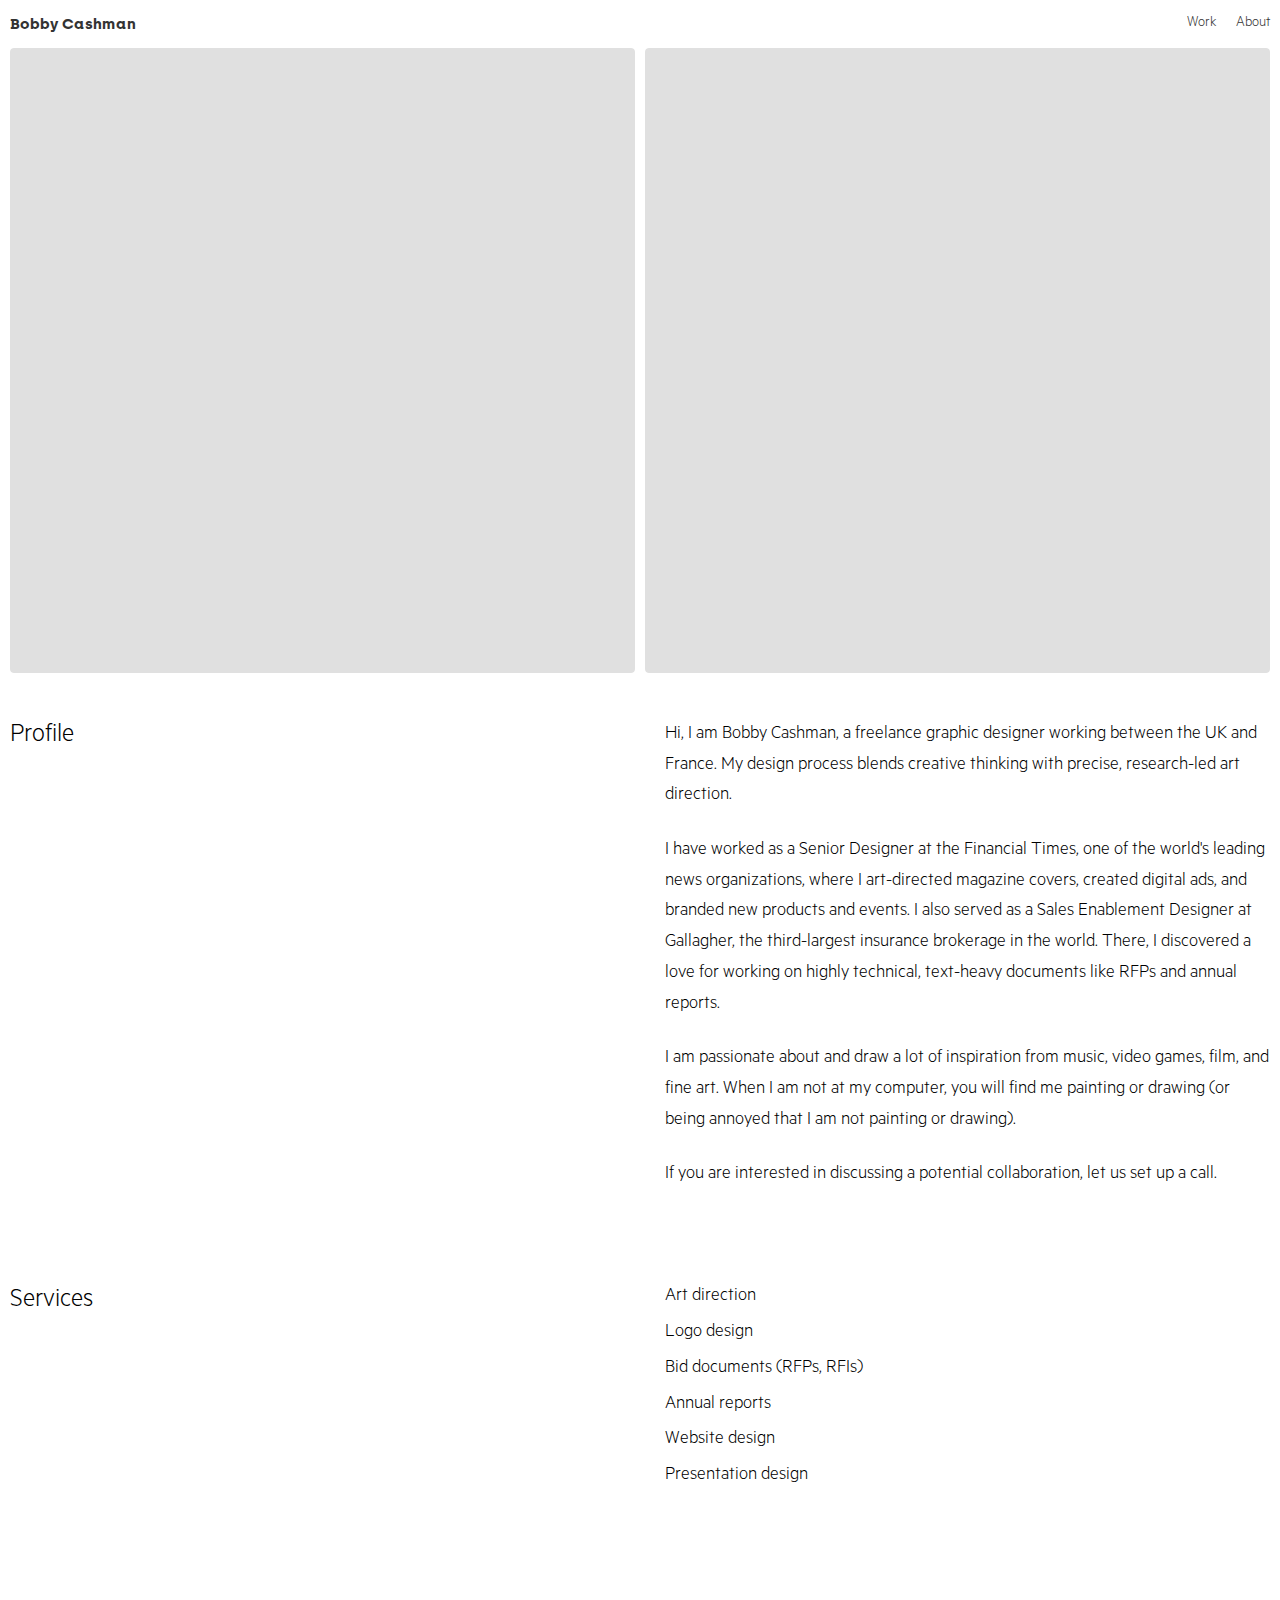
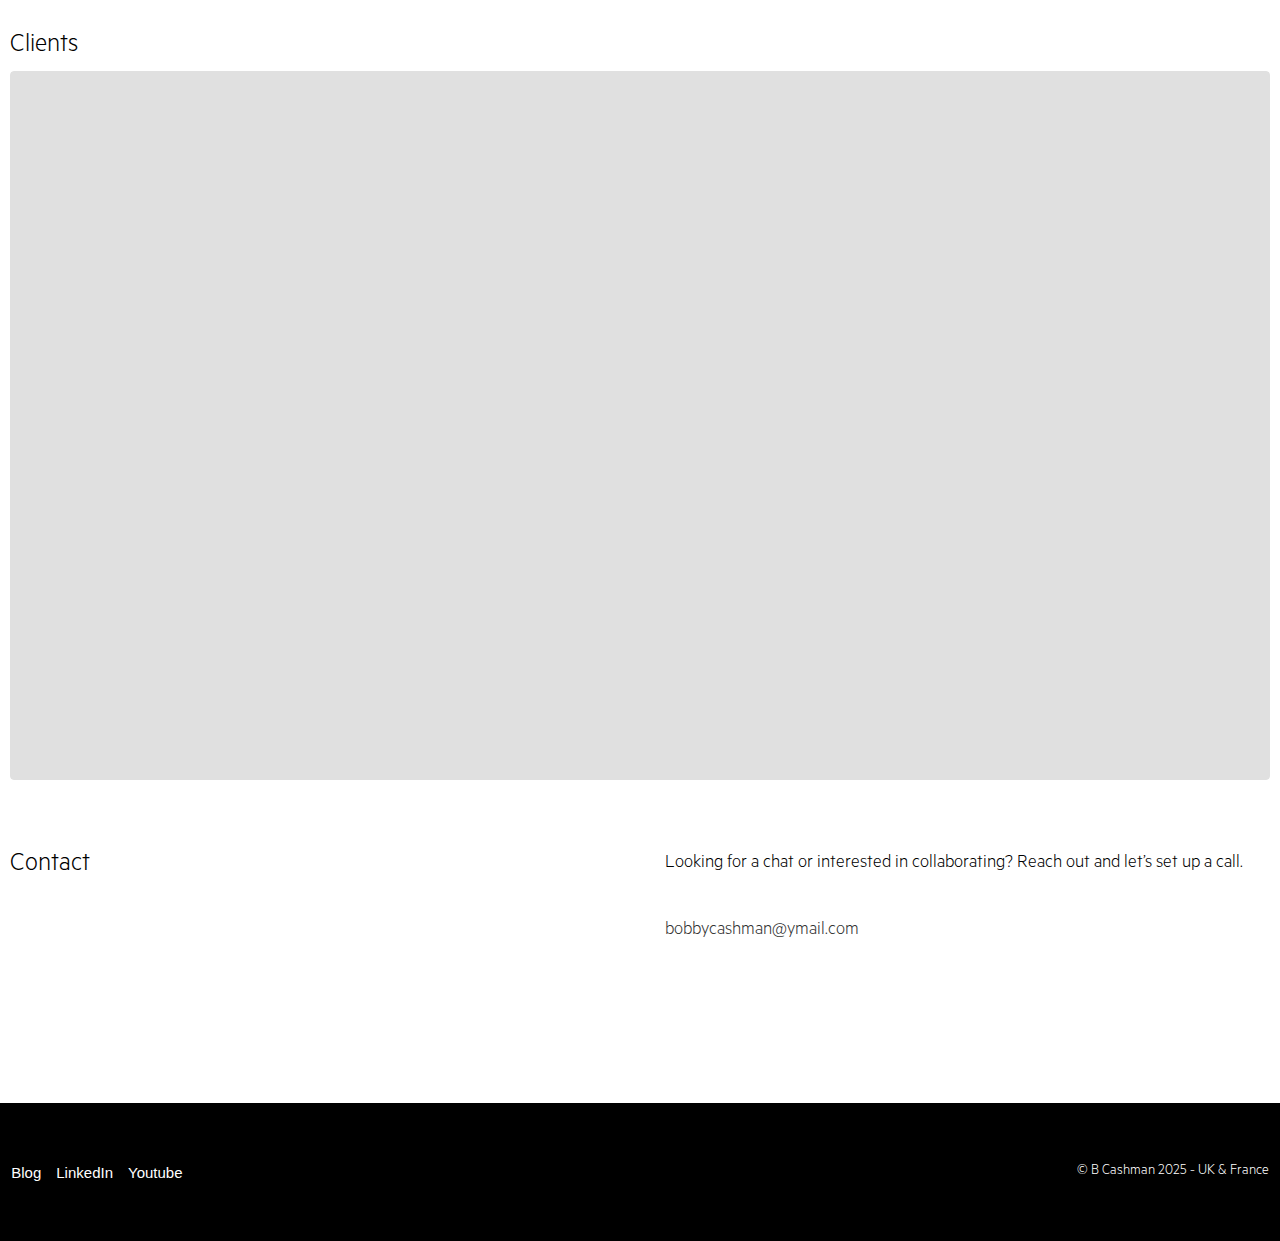
==== About.html @ cb69eccb "bobby" ====
<!DOCTYPE html>
<html lang="en">

<head>
    <meta charset="UTF-8">
    <meta name="viewport" content="width=device-width, initial-scale=1.0">
    <title>Bobby Cashman - About</title>
    <link rel="stylesheet" href="./css/about.css">
    <link rel="icon" type="image/x-icon" href="./img/FavIcon/Bobby_cashman.png">
</head>

<body>
    <header class="header">
        <a href="/" class="logo">Bobby Cashman</a>
        <nav class="nav">
            <a href="./Work.html">Work</a>
            <a href="./About.html">About</a>
             
        </nav>
    </header>

    <main class="portfolio-container">

        <div class="portfolio-additional">
            <div class="portfolio-item standard">
                <a href="./Project.html">
                    <div class="grey-box"></div>
                </a>
            </div>
            <div class="portfolio-item standard">
                <a href="./Project.html">
                    <div class="grey-box"></div>
                </a>
            </div>
        </div>

        <!-- Profile Section -->
        <section class="about-section">
            <h2 class="section-title">Profile</h2>
            <div class="profile-content">
                <p>Hi, I am Bobby Cashman, a freelance graphic designer working between the UK and France. My design process blends creative thinking with precise, research-led art direction.
                </p>
                <p>I have worked as a Senior Designer at the Financial Times, one of the world's leading news organizations, where I art-directed magazine covers, created digital ads, and branded new products and events. I also served as a Sales Enablement Designer at Gallagher, the third-largest insurance brokerage in the world. There, I discovered a love for working on highly technical, text-heavy documents like RFPs and annual reports.
                </p>
                <p>I am passionate about and draw a lot of inspiration from music, video games, film, and fine art. When I am not at my computer, you will find me painting or drawing (or being annoyed that I am not painting or drawing).
                </p>
                <p>If you are interested in discussing a potential collaboration, let us set up a call.</p>
            </div>
        </section>

        <!-- Services Section -->
        <section class="about-section">
            <h2 class="section-title">Services</h2>
            <ul class="services-list">
                <li>Art direction</li>
                <li>Logo design</li>
                <li>Bid documents (RFPs, RFIs)</li>
                <li>Annual reports</li>
                <li>Website design</li>
                <li>Presentation design</li>
            </ul>
        </section>

        <!-- Video Section -->
        <section class="about-section video-section">
            <h2 class="section-title">Clients</h2>
            <div class="video-container">
                <div class="grey-box"></div>
            </div>
        </section>

        <section class="about-section">
            <h2 class="section-title">Contact</h2>
            <div class="profile-content">
                <p>Looking for a chat or interested in collaborating? Reach out and let’s set up a call.</p>
                <a href="mailto:bobbycashman@gmail.com" class="mail2bc">bobbycashman@ymail.com</a>
            </div>
        </section>
    </main>

    <footer class="footer">    
        <div class="social">
            <a href="http://substack.com/@bobbycashman"> Blog</a>
            <a href="https://www.linkedin.com/in/bobbycashman/">LinkedIn</a>
            <a href="https://m.youtube.com/user/dudebobbycash">Youtube</a>
        </div>
        <div class="copyright">© B Cashman 2025 - UK & France</div>
    </footer>

    <div class="hover-circle"></div>
    <script src="./script/about.js"></script>
</body>

</html>
---- css/about.css ----
* {
  margin: 0;
  padding: 0;
  box-sizing: border-box;
  font-family: -apple-system, BlinkMacSystemFont, "Segoe UI", Roboto, Arial,
    sans-serif, "Archia Bold", "Metric Light";
}

@font-face {
  font-family: "Archia Bold";
  src: url("../Fonts/Archia_Font_Web/06.Archia-Bold-webfont/archia-bold-webfont.eot");
  src: url("../Fonts/Archia_Font_Web/06.Archia-Bold-webfont/archia-bold-webfont.eot?#iefix")
      format("embedded-opentype"),
    url("../Fonts/Archia_Font_Web/06.Archia-Bold-webfont/archia-bold-webfont.woff")
      format("woff"),
    url("../Fonts/Archia_Font_Web/06.Archia-Bold-webfont/archia-bold-webfont.ttf")
      format("truetype");
  font-weight: bold;
  font-style: normal;
}

@font-face {
  font-family: "Metric Light";
  src: url("../Fonts/Metric_font/Metric-Light.otf") format("opentype");
  font-weight: normal;
  font-style: normal;
}

.hover-circle {
  position: fixed;
  width: 0;
  height: 0;
  border-radius: 50%;
  pointer-events: none;
  transition: width 0.3s, height 0.3s;
  transform: translate(-50%, -50%);
  z-index: 1000;
  mix-blend-mode: difference;
  background: #fff;
}

.portfolio-item {
  position: relative;
  overflow: hidden;
}

.portfolio-item video {
  width: 100%;
  height: 100%;
  object-fit: cover;
  
}

body {
  min-height: 100vh;
  display: flex;
  flex-direction: column;
  padding: 0 20px;
  font-family: "Metric Light";
}

/* Header */

.header {
  padding: 20px 0;
  display: flex;
  justify-content: space-between;
  align-items: center;
  margin-left: auto;
  margin-right: auto;
  padding-top: 2.8%;
  padding-bottom: 2.8%;
  font-size: 20px;
  font-family: "Metric Light";
  max-width: 1600px;
  width: 86%;
}

/* Header Tablet */
@media (max-width: 1280px) {
  .header {
    padding: 20px 0;
    display: flex;
    justify-content: space-between;
    align-items: center;
    margin-left: auto;
    margin-right: auto;
    padding-top: 2%;
    padding-bottom: 2%;
    font-size: 15px;
  }
}

/* Header Mobile */

@media (max-width: 767px) {
  .header {
    padding: 20px 0;
    display: flex;
    justify-content: space-between;
    align-items: center;
    margin-left: 0.1%;
    margin-right: 0.1%;
    padding-top: 2%;
    padding-bottom: 2%;
    font-size: 15px;
  }
}

.logo {
  font-size: 1.2rem;
  color: #3C096C;
  text-decoration: none;
  font-family: "Archia Bold", sans-serif;
}

@media (max-width: 1280px) {
  .logo {
    font-size: 15px;
    color: #333;
    text-decoration: none;
  }
}
@media (max-width: 767px) {
  .logo {
    font-size: 15px;
    color: #333;
    text-decoration: none;
  }
}

.nav {
  display: flex;
  gap: 20px;
  font-family: "Metric Light";
  font-size: 1.5rem;
}

@media (max-width: 1280px) {
  .nav {
    display: flex;
    gap: 20px;
    font-family: "Metric Light";
    font-size: 15px;
  }
}

@media (max-width: 767px) {
  .nav {
    display: flex;
    gap: 20px;
    font-family: "Metric Light";
    font-size: 15px;
  }
}

.nav a {
  text-decoration: none;
  color: #333;
  font-family: "Metric Light";
}

.portfolio-container {
  display: flex;
  flex-direction: column;
  gap: 10px;
  max-width: 1600px;
  margin-left: auto;
  margin-right: auto;
  width: 86%;
  padding-bottom: 100px;

  /* Added spacing before footer */
}

.portfolio-grid {
  display: grid;
  grid-template-columns: 1fr 1fr;
  gap: 20px;
  width: 100%;
  justify-content: center;
}

.portfolio-section {
  display: flex;
  flex-direction: column;
  gap: 20px;
}

.portfolio-additional {
  display: grid;
  grid-template-columns: 1fr 1fr;
  gap: 20px;
  width: 100%;
  max-width: 1600px;
  margin: 0 auto;
  padding-bottom: 3%;
}

.portfolio-item {
  position: relative;
  overflow: hidden;
  background: #f5f5f5;
  border-radius: 4px;
  width: 100%;
}

.portfolio-item.tall {
  aspect-ratio: 780/1040;
}

.portfolio-item.standard {
  aspect-ratio: 2/1;
  
  max-height: 390px;
}

.portfolio-item video {
  width: 100%;
  height: 100%;
  object-fit: cover;
  transition: transform 0.3s ease;
  position: absolute;
  top: 0;
  left: 0;
}

.portfolio-item:hover video {
  transform: scale(1.02);
}

.footer {
  padding: 60px 0;
  display: flex;
  justify-content: space-between;
  align-items: center;
  background: black;
  color: white;
  margin-top: auto;
  margin-left: -20px;
  margin-right: -20px;
  padding-left: 20px;
  padding-right: 20px;
}

.copyright {
  margin-right: 7%;
  font-family: "Metric Light";
}

@media (max-width: 1280px) {
  .copyright {
    margin-right: 0.1%;
    font-size: 15px;
    font-family: "Metric Light";
  }
}

@media (max-width: 767px) {
  .copyright {
    margin-right: 0.1%;
    font-size: 12px;
    font-family: "Metric Light";
  }
}

.social {
  display: flex;
  gap: 15px;
  margin-left: 7%;
  font-family: "Metric Light";
}

@media (max-width: 1280px) {
  .social {
    margin-left: 0.1%;
    font-size: 15px;
    font-family: "Metric Light";
  }
}

@media (max-width: 767px) {
  .social {
    margin-left: 0.1%;
    font-size: 12px;
    font-family: "Metric Light";
  }
}


.social a {
  color: white;
  text-decoration: none;
}

/* Tablet adjustments */
@media (max-width: 1280px) {
  body {
    padding: 0 10px;
  }

  .portfolio-container,
  .portfolio-grid,
  .portfolio-section,
  .portfolio-additional {
    gap: 10px;
  }

  .header {
    padding: 15px 0;
  }

  .header,
  .portfolio-container {
    width: 100%;
    margin-left: auto;
    margin-right: auto;
  }

  .heading-p {
    padding: 30px 0;
    font-size: 1.2rem;
    line-height: 1.3;
    font-weight: 250;
  }

  .copyright {
    margin-left: 0.1%;
    font-size: 15px;
  }

  .social {
    margin-right: 0.1%;
    font-size: 15px;
  }
}

/* Mobile adjustments */
@media (max-width: 767px) {
  .portfolio-container,
  .portfolio-grid,
  .portfolio-section,
  .portfolio-additional {
    gap: 8px;
  }

  .footer {
    margin-left: -10px;
    margin-right: -10px;
    padding-left: 10px;
    padding-right: 10px;
  }
}

/* Common styles */
.about-section {
  margin-bottom: 4rem;
  position: relative;
}

.section-title {
  font-size: 1.7rem;
  font-weight: 250;
  font-family: "Metric Light";
}

.profile-content p {
  margin-bottom: 1.5rem;
  line-height: 1.6;
  font-size: 1.2rem;
  font-weight: 250;
  font-family: "Metric Light";
}

.get-in-touch {
  display: inline-block;
  text-decoration: none;
  color: #333;
  margin-top: 1rem;
  font-size: 1.2rem;
  font-family: "Metric Light";
}
.mail2bc {
  display: inline-block;
  text-decoration: none;
  color: #333;
  margin-top: 1rem;
  font-size: 1.2rem;
  font-weight: 250;
  font-family: "Metric Light";
}

@media (max-width: 767px) {
  .mail2bc {
    font-size: 1rem;
    font-family: "Metric Light";
  }
}

.services-list {
  list-style: none;
  padding: 0;
  font-family: "Metric Light";
}

.services-list li {
  margin-bottom: 0.8rem;
  font-size: 1.2rem;
  font-weight: 250;
  font-family: "Metric Light";
}

/* Desktop Layout (above 768px) */
@media (min-width: 768px) {
  .about-section {
    display: grid;
    grid-template-columns: 1fr 1fr;
    /* Creates two equal columns */
    gap: 5px;
    /* Added 5px gap */
  }

  .section-title {
    position: absolute;
    left: 0;
    font-family: "Metric Light";
  }

  .profile-content,
  .services-list {
    grid-column: 2;

    max-width: 100%;
    padding-left: 5px;
    font-family: "Metric Light";
  }
}

/* Mobile Layout (below 768px) */
@media (max-width: 767px) {
  .section-title {
    font-size: 1.25rem;
    margin-bottom: 1.5rem;
    font-family: "Metric Light";
  }

  .profile-content p {
    margin-bottom: 1rem;
    font-size: 1rem;
    font-weight: 250;
    font-family: "Metric Light";
  }

  .services-list li {
    font-size: 1rem;
    font-weight: 250;
    font-family: "Metric Light";
  }
}

.about-sections {
  margin: 40px 0;
}

.about-section {
  display: grid;
  grid-template-columns: 1fr 1fr;
  gap: 40px;
  margin-bottom: 60px;
  align-items: top;
}

.about-text {
  padding: 20px;
  font-family: "Metric Light";
}

.about-text h2 {
  margin-bottom: 20px;
  font-size: 2rem;
  font-family: "Metric Light";
}

.about-text p {
  line-height: 1.6;
  font-family: "Metric Light";
}

.about-image img {
  width: 100%;
  height: auto;
  border-radius: 4px;
}

/* Mobile adjustment */
@media (max-width: 767px) {
  .about-section {
    grid-template-columns: 1fr;
    gap: 20px;
  }
}

/* Video section styles */
.video-section {
  margin: 60px 0;
}

.video-container {
  grid-column: 1 / span 2;
  /* Changed: spans both columns */
  width: 100%;
  position: relative;
  overflow: hidden;
  border-radius: 4px;
  margin-top: 40px;
  /* Added: creates space below the title */
}

.video-container video {
  width: 100%;
  height: auto;
  display: block;
}

/* Mobile adjustment for video section */
@media (max-width: 767px) {
  .video-section .video-container {
    grid-column: 1;
    margin-top: 20px;
  }
}

.heading-p {
  padding: 40px 0;
  /* Desktop padding */
  font-size: 1.7rem;
  /* Reduced from 2.5rem */
  line-height: 1.3;
  max-width: 850px;
  font-weight: 250;
  font-family: "Metric Light";
}

/* Tablet adjustments */
@media (max-width: 1600px) {
  .heading-p {
    padding: 30px 0;
    /* Tablet padding */
    font-size: 1.2rem;
    /* Reduced from 2rem */
    line-height: 1.3;
    font-weight: 250;
  }
}

/* Mobile adjustments */
@media (max-width: 767px) {
  .heading-p {
    padding: 20px 0;
    /* Mobile padding */
    font-size: 1.2rem;
    /* Reduced from 1.5rem */
    line-height: 1.3;
    font-weight: 250;
  }
}

.grey-box {
  width: 100%;
  height: 100%;
  background-color: #e0e0e0;
  position: absolute;
  top: 0;
  left: 0;
  border-radius: 4px;
}

.video-container {
  position: relative;
  width: 100%;
  padding-top: 56.25%; /* 16:9 Aspect Ratio */
  overflow: hidden;
}

.portfolio-item.standard {
  position: relative;
  padding-top: 100%; /* 1:1 Aspect Ratio */
  border-radius: 4px;
}

/* Ensure containers maintain proper positioning */
.portfolio-item,
.video-container {
  position: relative;
  overflow: hidden;
}
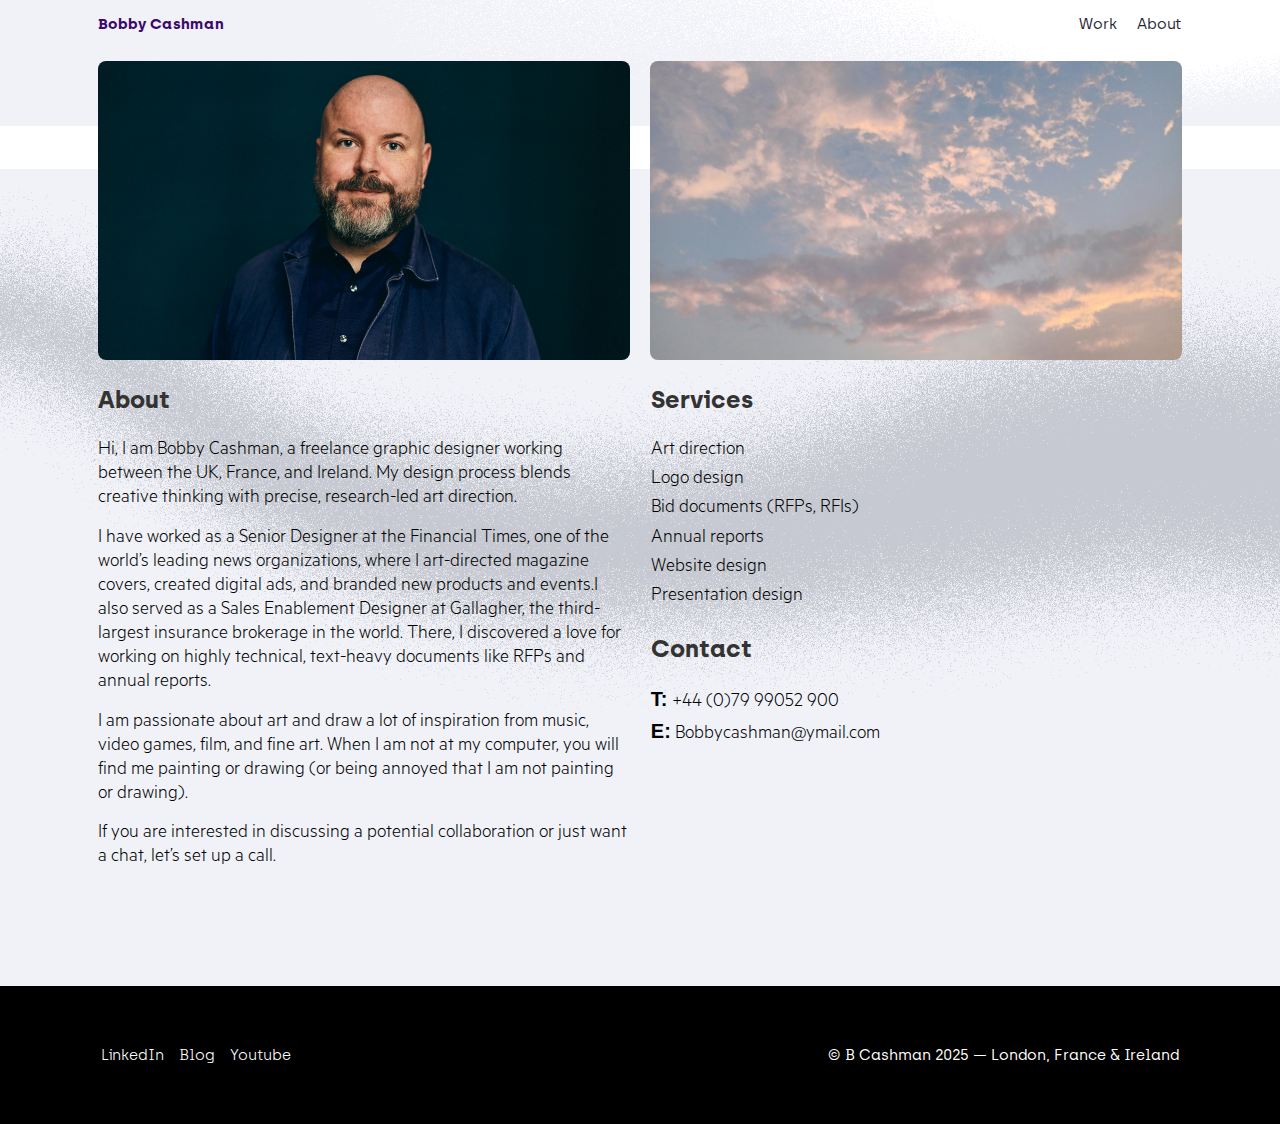
==== commit 1a092b7e: "hello" ====
--- a/About.html
+++ b/About.html
@@ -4,9 +4,10 @@
 <head>
     <meta charset="UTF-8">
     <meta name="viewport" content="width=device-width, initial-scale=1.0">
-    <title>Bobby Cashman - About</title>
+    <title>Bobby Cashman</title>
     <link rel="stylesheet" href="./css/about.css">
     <link rel="icon" type="image/x-icon" href="./img/FavIcon/Bobby_cashman.png">
+
 </head>
 
 <body>
@@ -15,80 +16,72 @@
         <nav class="nav">
             <a href="./Work.html">Work</a>
             <a href="./About.html">About</a>
-             
+
         </nav>
     </header>
 
     <main class="portfolio-container">
 
+        <!-- Portfolio Section -->
+
         <div class="portfolio-additional">
             <div class="portfolio-item standard">
-                <a href="./Project.html">
-                    <div class="grey-box"></div>
+                <a href="#">
+                    <img src="./img/Bobby/Bobby.jpg" alt="Project Image" class="portfolio-image">
                 </a>
             </div>
             <div class="portfolio-item standard">
-                <a href="./Project.html">
-                    <div class="grey-box"></div>
+                <a href="#">
+                    <img src="./img/All Image/hello.jpg" alt="Project Image" class="portfolio-image">
                 </a>
             </div>
         </div>
+  
+        <div class="container">
+            <div class="content">
+                <div class="about">
+                    <h2>About</h2>
+                    <p class="paragraph">Hi, I am Bobby Cashman, a freelance graphic designer working between the UK, France, and Ireland. My design process blends creative thinking with precise, research-led art direction.</p>
+                    <p class="paragraph">I have worked as a Senior Designer at the Financial Times, one of the world’s leading news organizations, where I art-directed magazine covers, created digital ads, and branded new products and events.I also served as a Sales Enablement Designer at Gallagher, the third-largest insurance brokerage in the world. There, I discovered a love for working on highly technical, text-heavy documents like RFPs and annual reports.</p>
+                    <p class="paragraph">I am passionate about art and draw a lot of inspiration from music, video games, film, and fine art. When I am not at my computer, you will find me painting or drawing (or being annoyed that I am not painting or drawing).</p>
+                    <p class="paragraph">If you are interested in discussing a potential collaboration or just want a chat, let’s set up a call.</p>
+                </div>
+                <div class="services-contact">
+                    <h2>Services</h2>
+                    <ul>
+                        <li>Art direction</li>
+                        <li>Logo design</li>
+                        <li>Bid documents (RFPs, RFIs)</li>
+                        <li>Annual reports</li>
+                        <li>Website design</li>
+                        <li>Presentation design</li>
+                    </ul>
+                    <h2 class="contactab">Contact</h2>
+                    <div class="contact">
+                        <p class="contactnm"><strong>T:</strong> +44 (0)79 99052 900</p>
+                        <p class="contactnm"><strong>E:</strong> Bobbycashman@ymail.com</p>
+                    </div>
+                </div>
+            </div>
+        </div>
 
-        <!-- Profile Section -->
-        <section class="about-section">
-            <h2 class="section-title">Profile</h2>
-            <div class="profile-content">
-                <p>Hi, I am Bobby Cashman, a freelance graphic designer working between the UK and France. My design process blends creative thinking with precise, research-led art direction.
-                </p>
-                <p>I have worked as a Senior Designer at the Financial Times, one of the world's leading news organizations, where I art-directed magazine covers, created digital ads, and branded new products and events. I also served as a Sales Enablement Designer at Gallagher, the third-largest insurance brokerage in the world. There, I discovered a love for working on highly technical, text-heavy documents like RFPs and annual reports.
-                </p>
-                <p>I am passionate about and draw a lot of inspiration from music, video games, film, and fine art. When I am not at my computer, you will find me painting or drawing (or being annoyed that I am not painting or drawing).
-                </p>
-                <p>If you are interested in discussing a potential collaboration, let us set up a call.</p>
-            </div>
-        </section>
-
-        <!-- Services Section -->
-        <section class="about-section">
-            <h2 class="section-title">Services</h2>
-            <ul class="services-list">
-                <li>Art direction</li>
-                <li>Logo design</li>
-                <li>Bid documents (RFPs, RFIs)</li>
-                <li>Annual reports</li>
-                <li>Website design</li>
-                <li>Presentation design</li>
-            </ul>
-        </section>
-
-        <!-- Video Section -->
-        <section class="about-section video-section">
-            <h2 class="section-title">Clients</h2>
-            <div class="video-container">
-                <div class="grey-box"></div>
-            </div>
-        </section>
-
-        <section class="about-section">
-            <h2 class="section-title">Contact</h2>
-            <div class="profile-content">
-                <p>Looking for a chat or interested in collaborating? Reach out and let’s set up a call.</p>
-                <a href="mailto:bobbycashman@gmail.com" class="mail2bc">bobbycashman@ymail.com</a>
-            </div>
-        </section>
     </main>
 
-    <footer class="footer">    
+    <footer class="footer">
+
         <div class="social">
+            <a href="https://www.linkedin.com/in/bobbycashman/">LinkedIn</a>
             <a href="http://substack.com/@bobbycashman"> Blog</a>
-            <a href="https://www.linkedin.com/in/bobbycashman/">LinkedIn</a>
             <a href="https://m.youtube.com/user/dudebobbycash">Youtube</a>
         </div>
-        <div class="copyright">© B Cashman 2025 - UK & France</div>
+        <div class="copyright">© B Cashman 2025 — London, France & Ireland</div>
     </footer>
 
+
     <div class="hover-circle"></div>
-    <script src="./script/about.js"></script>
+
+    <script src="./script/home.js"></script>
+
 </body>
 
 </html>--- a/css/about.css
+++ b/css/about.css
@@ -3,7 +3,7 @@
   padding: 0;
   box-sizing: border-box;
   font-family: -apple-system, BlinkMacSystemFont, "Segoe UI", Roboto, Arial,
-    sans-serif, "Archia Bold", "Metric Light";
+    sans-serif, "Archia Bold", "Archia Regular", "Metric Light";
 }
 
 @font-face {
@@ -20,11 +20,95 @@
 }
 
 @font-face {
+  font-family: "Archia Regular";
+  src: url("../Fonts/Archia_Font_Web/03.Archia-Regular-webfont/archia-regular-webfont.eot");
+  src: url("../Fonts/Archia_Font_Web/03.Archia-Regular-webfont/archia-regular-webfont.eot?#iefix")
+      format("embedded-opentype"),
+    url("../Fonts/Archia_Font_Web/03.Archia-Regular-webfont/archia-regular-webfont.woff")
+      format("woff"),
+    url("../Fonts/Archia_Font_Web/03.Archia-Regular-webfont/archia-regular-webfont.ttf")
+      format("truetype");
+  font-weight: normal;
+  font-style: normal;
+}
+
+@font-face {
+  font-family: "Archia Light";
+  src: url("../Fonts/Archia_Font_Web/02.Archia-Light-webfont/archia-light-webfont.eot");
+  src: url("../Fonts/Archia_Font_Web/02.Archia-Light-webfont/archia-light-webfont.eot?#iefix")
+      format("embedded-opentype"),
+    url("../Fonts/Archia_Font_Web/02.Archia-Light-webfont/archia-light-webfont.woff")
+      format("woff"),
+    url("../Fonts/Archia_Font_Web/02.Archia-Light-webfont/archia-light-webfont.ttf")
+      format("truetype");
+  font-weight: normal;
+  font-style: normal;
+}
+
+
+
+@font-face {
   font-family: "Metric Light";
   src: url("../Fonts/Metric_font/Metric-Light.otf") format("opentype");
   font-weight: normal;
   font-style: normal;
 }
+
+body {
+  min-height: 100vh;
+  display: flex;
+  flex-direction: column;
+  padding: 0 20px;
+  font-family: "Metric Light";
+
+  position: relative;
+  background-image: url("../img/HeaderBG/header-bg.png"),
+    url("../img/FooterBG/79521629693dde3f1d06f4e891475322.png");
+  background-size: 100%, 100%;
+  background-position: center -2%, center 91.65%;
+  background-repeat: no-repeat, no-repeat;
+}
+
+@media (max-width: 780px) {
+  body {
+    background-position: center 1px, center 91.65%;
+  }
+}
+
+body::before {
+  content: "";
+  position: absolute;
+  top: 15%; /* Start 50px down */
+  left: 0;
+  right: 0;
+  bottom: 0; /* Extend to the bottom */
+  background-color: #f1f2f8; /* Example: light white with some transparency */
+  z-index: -1; /* Ensure it stays behind other content */
+}
+
+@media (max-width: 780px){
+  body::before{
+    top: 3%;
+  }
+}
+
+
+body::after {
+  content: "";
+  position: absolute;
+  top: 10px;
+  left: 0;
+  right: 0;
+  bottom: 0;
+  background-image: url("../img/CenterBodyBg/midbg.png");
+  background-size: 100%;
+  background-position: center 18%;
+  background-repeat: no-repeat;
+  z-index: -1; /* Ensure it stays behind other content */
+  opacity: 20%;
+}
+
+/* Hover Effect Start */
 
 .hover-circle {
   position: fixed;
@@ -35,8 +119,8 @@
   transition: width 0.3s, height 0.3s;
   transform: translate(-50%, -50%);
   z-index: 1000;
-  mix-blend-mode: difference;
-  background: #fff;
+  mix-blend-mode: difference; /* This creates the negative effect */
+  background: #fff; /* White circle for inverse effect */
 }
 
 .portfolio-item {
@@ -44,20 +128,14 @@
   overflow: hidden;
 }
 
-.portfolio-item video {
+.portfolio-item img {
   width: 100%;
   height: 100%;
   object-fit: cover;
-  
-}
-
-body {
-  min-height: 100vh;
-  display: flex;
-  flex-direction: column;
-  padding: 0 20px;
-  font-family: "Metric Light";
-}
+  transition: transform 0.3s ease;
+}
+
+/* Hover Effect End */
 
 /* Header */
 
@@ -69,20 +147,29 @@
   margin-left: auto;
   margin-right: auto;
   padding-top: 2.8%;
-  padding-bottom: 2.8%;
   font-size: 20px;
   font-family: "Metric Light";
   max-width: 1600px;
   width: 86%;
 }
 
+/* Update the media query breakpoint and maintain consistent spacing */
+@media (max-width: 1280px) {
+  .header {
+    width: 86%;
+    margin-left: auto;
+    margin-right: auto;
+    padding-top: 2.8%;
+    padding-bottom: 2.8%;
+    font-size: 18px;
+  }
+}
+
 /* Header Tablet */
 @media (max-width: 1280px) {
   .header {
     padding: 20px 0;
-    display: flex;
-    justify-content: space-between;
-    align-items: center;
+    width: 86%;
     margin-left: auto;
     margin-right: auto;
     padding-top: 2%;
@@ -109,7 +196,7 @@
 
 .logo {
   font-size: 1.2rem;
-  color: #3C096C;
+  color: #3c096c;
   text-decoration: none;
   font-family: "Archia Bold", sans-serif;
 }
@@ -117,31 +204,39 @@
 @media (max-width: 1280px) {
   .logo {
     font-size: 15px;
-    color: #333;
+    color: #3c096c;
     text-decoration: none;
   }
 }
 @media (max-width: 767px) {
   .logo {
     font-size: 15px;
-    color: #333;
+    color: #3c096c;
     text-decoration: none;
   }
+}
+
+.logo:hover{
+  color: #000000;
 }
 
 .nav {
   display: flex;
   gap: 20px;
-  font-family: "Metric Light";
+  font-family: "Archia Regular";
   font-size: 1.5rem;
+  color: #1F2937;
+  font-weight: 400;
 }
 
 @media (max-width: 1280px) {
   .nav {
     display: flex;
     gap: 20px;
-    font-family: "Metric Light";
+    font-family: "Archia Regular";
     font-size: 15px;
+    color: #1F2937;
+    font-weight: 400;
   }
 }
 
@@ -149,28 +244,36 @@
   .nav {
     display: flex;
     gap: 20px;
-    font-family: "Metric Light";
+    font-family: "Archia Regular";
     font-size: 15px;
+    color: #1F2937;
+    font-weight: 400;
   }
 }
 
 .nav a {
   text-decoration: none;
   color: #333;
-  font-family: "Metric Light";
+  font-family: "Archia Regular";
+  color: #1F2937;
+  font-weight: 400;
+}
+
+.nav a:hover{
+  color: #3C096C;
+  font-weight: 600;
 }
 
 .portfolio-container {
   display: flex;
   flex-direction: column;
-  gap: 10px;
+  gap: 20px;
   max-width: 1600px;
   margin-left: auto;
   margin-right: auto;
   width: 86%;
   padding-bottom: 100px;
-
-  /* Added spacing before footer */
+  padding-top: 1%;
 }
 
 .portfolio-grid {
@@ -178,7 +281,6 @@
   grid-template-columns: 1fr 1fr;
   gap: 20px;
   width: 100%;
-  justify-content: center;
 }
 
 .portfolio-section {
@@ -190,18 +292,17 @@
 .portfolio-additional {
   display: grid;
   grid-template-columns: 1fr 1fr;
-  gap: 20px;
+  gap: 30px;
   width: 100%;
   max-width: 1600px;
-  margin: 0 auto;
-  padding-bottom: 3%;
+  margin-bottom: 15px;
 }
 
 .portfolio-item {
   position: relative;
   overflow: hidden;
   background: #f5f5f5;
-  border-radius: 4px;
+  border-radius: 8px;
   width: 100%;
 }
 
@@ -210,9 +311,9 @@
 }
 
 .portfolio-item.standard {
-  aspect-ratio: 2/1;
-  
-  max-height: 390px;
+  aspect-ratio: 16/9;
+  max-width: 1080px;
+  max-height: 720px;
 }
 
 .portfolio-item video {
@@ -243,24 +344,42 @@
   padding-right: 20px;
 }
 
+@media (max-width: 1280px) {
+  .footer {
+    padding: 60px 0;
+    display: flex;
+    justify-content: space-between;
+    align-items: center;
+    background: black;
+    color: white;
+    margin-left: -20px;
+    margin-right: -20px;
+    padding-left: 8.7%;
+    padding-right: 8.7%;
+  }
+}
+
 .copyright {
   margin-right: 7%;
-  font-family: "Metric Light";
+  font-family: "Archia Light";
+  font-weight: 400;
 }
 
 @media (max-width: 1280px) {
   .copyright {
     margin-right: 0.1%;
     font-size: 15px;
-    font-family: "Metric Light";
-  }
-}
-
-@media (max-width: 767px) {
+    font-family: "Archia Regular";
+    font-weight: 400;
+  }
+}
+
+@media (max-width: 780px) {
   .copyright {
     margin-right: 0.1%;
-    font-size: 12px;
-    font-family: "Metric Light";
+    font-size: 9px;
+    font-family: "Archia Regular";
+    font-weight: 400;
   }
 }
 
@@ -268,29 +387,33 @@
   display: flex;
   gap: 15px;
   margin-left: 7%;
-  font-family: "Metric Light";
+  font-family: "Archia Light";
+  font-weight: 400;
 }
 
 @media (max-width: 1280px) {
   .social {
     margin-left: 0.1%;
     font-size: 15px;
-    font-family: "Metric Light";
+    font-family: "Archia Light";
+    font-weight: 400;
   }
 }
 
 @media (max-width: 767px) {
   .social {
     margin-left: 0.1%;
-    font-size: 12px;
-    font-family: "Metric Light";
-  }
-}
-
+    font-size: 9px;
+    font-family: "Archia Light";
+    font-weight: 400;
+  }
+}
 
 .social a {
   color: white;
   text-decoration: none;
+  font-family: "Archia Light";
+  font-weight: 400;
 }
 
 /* Tablet adjustments */
@@ -299,6 +422,31 @@
     padding: 0 10px;
   }
 
+  .portfolio-container,
+  .portfolio-grid,
+  .portfolio-section {
+    gap: 10px;
+  }
+
+  .portfolio-additional {
+    row-gap: 10px;
+    column-gap: 20px;
+  }
+
+  .header {
+    padding: 15px 0;
+  }
+
+  .header,
+  .portfolio-container {
+    width: 86%;
+    margin-left: auto;
+    margin-right: auto;
+  }
+}
+
+/* Mobile adjustments */
+@media (max-width: 767px) {
   .portfolio-container,
   .portfolio-grid,
   .portfolio-section,
@@ -306,50 +454,30 @@
     gap: 10px;
   }
 
-  .header {
-    padding: 15px 0;
-  }
-
-  .header,
-  .portfolio-container {
-    width: 100%;
-    margin-left: auto;
-    margin-right: auto;
-  }
-
-  .heading-p {
-    padding: 30px 0;
-    font-size: 1.2rem;
-    line-height: 1.3;
-    font-weight: 250;
-  }
-
-  .copyright {
-    margin-left: 0.1%;
-    font-size: 15px;
-  }
-
-  .social {
-    margin-right: 0.1%;
-    font-size: 15px;
-  }
-}
-
-/* Mobile adjustments */
-@media (max-width: 767px) {
-  .portfolio-container,
-  .portfolio-grid,
-  .portfolio-section,
-  .portfolio-additional {
-    gap: 8px;
-  }
-
   .footer {
     margin-left: -10px;
     margin-right: -10px;
     padding-left: 10px;
     padding-right: 10px;
   }
+
+  .header,
+  .portfolio-container {
+    width: 100%;
+    margin-left: 0.1%;
+    margin-right: 0.1%;
+  }
+
+  .portfolio-container {
+    width: 100%;
+    margin-left: 0.1%;
+    margin-right: 0.1%;
+
+  }
+
+  .portfolio-additional {
+    margin-bottom: 1px;
+  }
 }
 
 /* Common styles */
@@ -359,17 +487,13 @@
 }
 
 .section-title {
-  font-size: 1.7rem;
-  font-weight: 250;
-  font-family: "Metric Light";
+  font-size: 1.5rem;
+  font-weight: 400;
 }
 
 .profile-content p {
   margin-bottom: 1.5rem;
   line-height: 1.6;
-  font-size: 1.2rem;
-  font-weight: 250;
-  font-family: "Metric Light";
 }
 
 .get-in-touch {
@@ -377,24 +501,7 @@
   text-decoration: none;
   color: #333;
   margin-top: 1rem;
-  font-size: 1.2rem;
-  font-family: "Metric Light";
-}
-.mail2bc {
-  display: inline-block;
-  text-decoration: none;
-  color: #333;
-  margin-top: 1rem;
-  font-size: 1.2rem;
-  font-weight: 250;
-  font-family: "Metric Light";
-}
-
-@media (max-width: 767px) {
-  .mail2bc {
-    font-size: 1rem;
-    font-family: "Metric Light";
-  }
+  font-family: "Metric Light";
 }
 
 .services-list {
@@ -405,19 +512,19 @@
 
 .services-list li {
   margin-bottom: 0.8rem;
-  font-size: 1.2rem;
-  font-weight: 250;
+  font-size: 1.1rem;
   font-family: "Metric Light";
 }
 
 /* Desktop Layout (above 768px) */
-@media (min-width: 768px) {
+@media (max-width: 768px) {
   .about-section {
     display: grid;
     grid-template-columns: 1fr 1fr;
     /* Creates two equal columns */
     gap: 5px;
     /* Added 5px gap */
+    font-family: "Metric Light";
   }
 
   .section-title {
@@ -429,9 +536,10 @@
   .profile-content,
   .services-list {
     grid-column: 2;
-
+    /* Places content in the second column */
     max-width: 100%;
     padding-left: 5px;
+    /* Added 5px padding to content */
     font-family: "Metric Light";
   }
 }
@@ -446,14 +554,11 @@
 
   .profile-content p {
     margin-bottom: 1rem;
-    font-size: 1rem;
-    font-weight: 250;
     font-family: "Metric Light";
   }
 
   .services-list li {
     font-size: 1rem;
-    font-weight: 250;
     font-family: "Metric Light";
   }
 }
@@ -502,18 +607,36 @@
 
 /* Video section styles */
 .video-section {
-  margin: 60px 0;
+  margin-top: 10px;
+  margin-bottom: 5px;
 }
 
 .video-container {
   grid-column: 1 / span 2;
-  /* Changed: spans both columns */
   width: 100%;
   position: relative;
   overflow: hidden;
-  border-radius: 4px;
-  margin-top: 40px;
-  /* Added: creates space below the title */
+  border-radius: 0px;
+  margin-top: 10px;
+  border-radius: 8px;
+}
+
+@media (min-width: 1280px) {
+  .video-container {
+    grid-column: 1 / span 2;
+    width: 100%;
+    position: relative;
+    overflow: hidden;
+    border-radius: 0px;
+    margin-top: 10px;
+    margin-bottom: 10px;
+    border-radius: 8px;
+  }
+}
+
+.video-section {
+  margin-top: 10px;
+  margin-bottom: 10px;
 }
 
 .video-container video {
@@ -531,48 +654,79 @@
 }
 
 .heading-p {
-  padding: 40px 0;
+  padding: 10px 0;
   /* Desktop padding */
-  font-size: 1.7rem;
+  font-size: 1.4rem;
   /* Reduced from 2.5rem */
   line-height: 1.3;
   max-width: 850px;
+  padding-top: 5%;
+  font-size: 1.7rem;
   font-weight: 250;
   font-family: "Metric Light";
 }
 
 /* Tablet adjustments */
-@media (max-width: 1600px) {
+@media (max-width: 1280px) {
   .heading-p {
-    padding: 30px 0;
-    /* Tablet padding */
+    padding: 10px 0;
     font-size: 1.2rem;
-    /* Reduced from 2rem */
-    line-height: 1.3;
     font-weight: 250;
+    font-family: "Metric Light";
   }
 }
 
 /* Mobile adjustments */
 @media (max-width: 767px) {
   .heading-p {
-    padding: 20px 0;
+    padding: 5px 0;
+    /* Mobile padding */
+    font-size: 20px;
+    /* Reduced from 1.5rem */
+    font-size: 1.2rem;
+    font-weight: 250;
+    font-family: "Metric Light";
+  }
+}
+.heading-p1 {
+  padding: 10px 0;
+  font-size: 1.7rem;
+  line-height: 1.3;
+  max-width: 850px;
+  padding-top: 0.5%;
+  font-weight: 250;
+  font-family: "Metric Light";
+}
+
+/* Tablet adjustments */
+@media (max-width: 1280px) {
+  .heading-p1 {
+    padding: 10px 0;
+    font-size: 1.2rem;
+    font-weight: 250;
+    font-family: "Metric Light";
+  }
+}
+
+/* Mobile adjustments */
+@media (max-width: 767px) {
+  .heading-p1 {
+    padding: 5px 0;
     /* Mobile padding */
     font-size: 1.2rem;
     /* Reduced from 1.5rem */
-    line-height: 1.3;
     font-weight: 250;
+    font-family: "Metric Light";
   }
 }
 
 .grey-box {
   width: 100%;
   height: 100%;
-  background-color: #e0e0e0;
+  background-color: #1f2937;
   position: absolute;
   top: 0;
   left: 0;
-  border-radius: 4px;
 }
 
 .video-container {
@@ -582,15 +736,105 @@
   overflow: hidden;
 }
 
-.portfolio-item.standard {
-  position: relative;
-  padding-top: 100%; /* 1:1 Aspect Ratio */
-  border-radius: 4px;
-}
-
-/* Ensure containers maintain proper positioning */
-.portfolio-item,
+/* Ensure container maintains proper positioning */
 .video-container {
   position: relative;
   overflow: hidden;
 }
+
+.grey-box {
+  width: 100%;
+  height: 100%;
+  background-color: #1f2937;
+  position: absolute;
+  top: 0;
+  left: 0;
+}
+
+.portfolio-item a {
+  text-decoration: none;
+}
+
+.portfolio-tittle {
+  position: absolute;
+  top: 0px;
+  left: 0px;
+  padding: 15px 15px;
+  background-color: #FFFFFF99;
+  text-align: left;
+  opacity: 0;
+  transition: opacity 0.3s;
+  z-index: 1;
+  font-family: "Archia Bold";
+  font-weight: 700;
+  color: #000000;
+}
+
+.portfolio-item:hover .portfolio-tittle {
+  opacity: 1; /* Show on hover */
+}
+
+
+
+/* About Me Content */
+
+.container {
+  max-width: 1600px;
+ 
+}
+h2 {
+  color: #333;
+  font-family: "Archia Bold";
+  font-weight: 700;
+  margin-bottom: 25px;
+}
+.content {
+  display: flex;
+  justify-content: space-between;
+}
+.about {
+  width: 49%;
+}
+.services-contact {
+  width: 49%;
+}
+ul {
+  list-style: none;
+  padding: 0;
+}
+ul li {
+  margin: 1% 0%;
+  font-family: "Metric Light";
+  font-size: 20px;
+  font-weight: 400;
+}
+.contact p {
+  margin: 5px 0;
+}
+
+.paragraph{
+  margin: 3% 0%;
+  font-family: "Metric Light";
+  font-size: 20px;
+  font-weight: 400;
+}
+
+.contactab{
+  color: #333;
+  font-family: "Archia Bold";
+  font-weight: 700;
+  margin-bottom: 25px;
+  margin-top: 25px;
+}
+
+.contactnm{
+  font-family: "Metric Light";
+  font-weight: 400;
+  font-size: 20px;
+}
+.contactnm2{
+  font-family: "Metric Light";
+  font-weight: 400;
+  font-size: 20px;
+  
+}